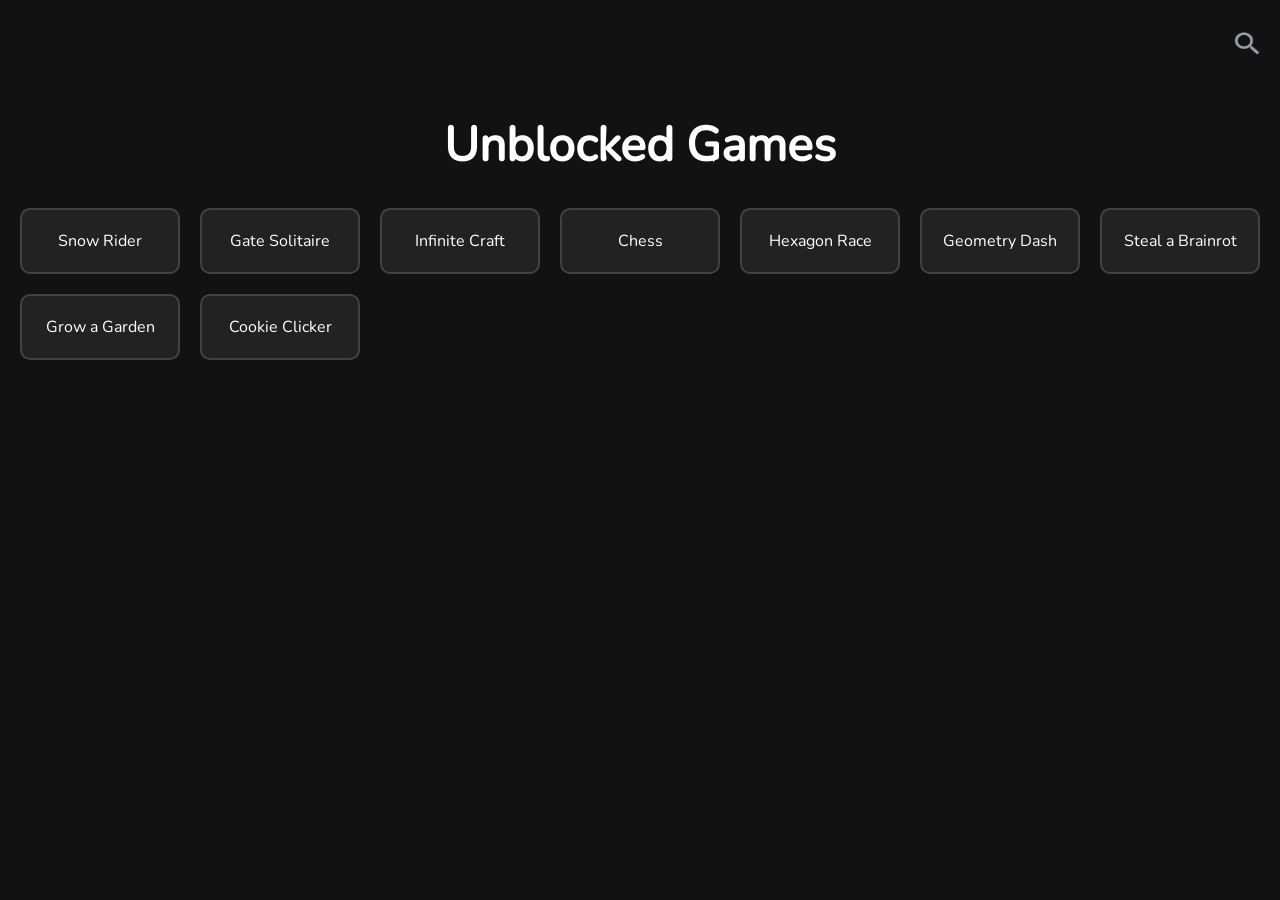
==== index.html @ 76240511 "search bar and fixed scaling issues" ====
<!DOCTYPE html>
<html>
<head>
  <link rel="stylesheet" href="style.css">
    <link rel="icon" type="svg" href="https://upload.wikimedia.org/wikipedia/commons/thumb/1/19/Google_Classroom_Logo.svg/1024px-Google_Classroom_Logo.svg.png?20221017163738">
  <title>School Work</title>
</head>
<body>

<h1>Unblocked Games</h1>

<div class="search-container">
  <input type="text" id="search" placeholder="Search games..." />
  <img id="search-icon" src="./images/SearchIcon.png" alt="Search" />
</div>



<div class="games">
  <a href="games/snowrider.html" class="card">Snow Rider</a>
  <a href="games/Gate-Solitare.html" class="card">Gate Solitaire</a>
  <a href="games/Infinite-Craft.html" class="card">Infinite Craft</a>
  <a href="games/chess.html" class="card">Chess</a>
  <a href="games/Hexagon-race.html" class="card">Hexagon Race</a>
  <a href="games/Geometry-Dash.html" class="card">Geometry Dash</a>
  <a href="games/Steal-a-Brainrot.html" class="card">Steal a Brainrot</a>
  <a href="games/grow-a-garden.html" class="card">Grow a Garden</a>
  <a href="games/Cookie-Clicker.html" class="card">Cookie Clicker</a>
</div>

<script>
const searchIcon = document.getElementById('search-icon');
const searchInput = document.getElementById('search');
const gameCards = document.querySelectorAll('.games .card');

searchIcon.addEventListener('click', () => {
  searchInput.classList.toggle('show');
  if (searchInput.classList.contains('show')) {
    searchInput.focus();
  }
});

// Filter games
searchInput.addEventListener('input', () => {
  const query = searchInput.value.toLowerCase();
  gameCards.forEach(card => {
    const title = card.textContent.toLowerCase();
    card.style.display = title.includes(query) ? '' : 'none';
  });
});
</script>


</body>
</html>
---- style.css ----
@font-face {
  font-family: 'Nunito'; /* Name you choose for the font */
  src: url('fonts/Nunito-VariableFont_wght.ttf') format('truetype');
  font-weight: normal;
  font-style: normal;
  font-display: swap; /* Helps prevent render-blocking */
}

/* Top-right search container */
.search-container {
  position: fixed;
  top: 20px;
  right: 20px;
  display: flex;
  align-items: center;
  z-index: 1000;
}

/* Search input */
#search {
  width: 0;
  padding: 10px 15px;
  border-radius: 25px;
  border: 2px solid #424242;
  background-color: #222;
  color: white;
  font-size: 16px;
  outline: none;
  transition: width 0.3s ease, opacity 0.3s ease;
  opacity: 0;
  margin-right: 10px; /* space between bar and icon */
  font-family: 'Nunito', Arial, sans-serif;
}

/* When active, expand to 250px */
#search.show {
  width: 250px;
  opacity: 1;
  font-family: 'Nunito', Arial, sans-serif;
}

/* Search icon */
#search-icon {
  width: 28px;
  height: 28px;
  cursor: pointer;
}

/* Body styling */
body {
  background-color: #121212;
  color: white;
  font-family: 'Nunito', Arial, sans-serif;
  margin: 0;
  padding: 80px 20px 20px 20px; /* extra top padding for fixed search bar */
}

/* Heading */
h1 {
  text-align: center;
  margin-bottom: 30px;
  font-size: 3em;
}

/* Games grid */
.games {
  display: grid;
  grid-template-columns: repeat(auto-fill, minmax(150px, 1fr));
  gap: 20px;
  max-width: 1500px;
  margin: 0 auto; /* center the grid */
}

/* Individual game card */
.card {
  border: #424242 2px solid;
  background: #222;
  padding: 20px;
  text-align: center;
  border-radius: 10px;
  color: white;
  transition: transform 0.2s ease, background 0.2s ease;
}

.card:hover {
  background: #151515;
  cursor: pointer;
  transform: scale(1.05);
}

/* Links */
a {
  text-decoration: none;
  color: inherit;
}

/* Responsive adjustments */
@media (max-width: 768px) {
  .games {
    grid-template-columns: repeat(auto-fill, minmax(120px, 1fr));
    gap: 15px;
  }

  #search.show {
    width: 200px; /* slightly smaller search bar on small screens */
  }
}

@media (max-width: 480px) {
  body {
    padding-top: 100px; /* more top padding for small screens */
  }

  .games {
    grid-template-columns: repeat(auto-fill, minmax(100px, 1fr));
    gap: 10px;
  }

  #search.show {
    width: 150px; /* compact search bar on very small screens */
  }

  #search {
    font-size: 10px;
    padding: 8px 12px;
    font-family: 'Nunito', Arial, sans-serif;
  }
}
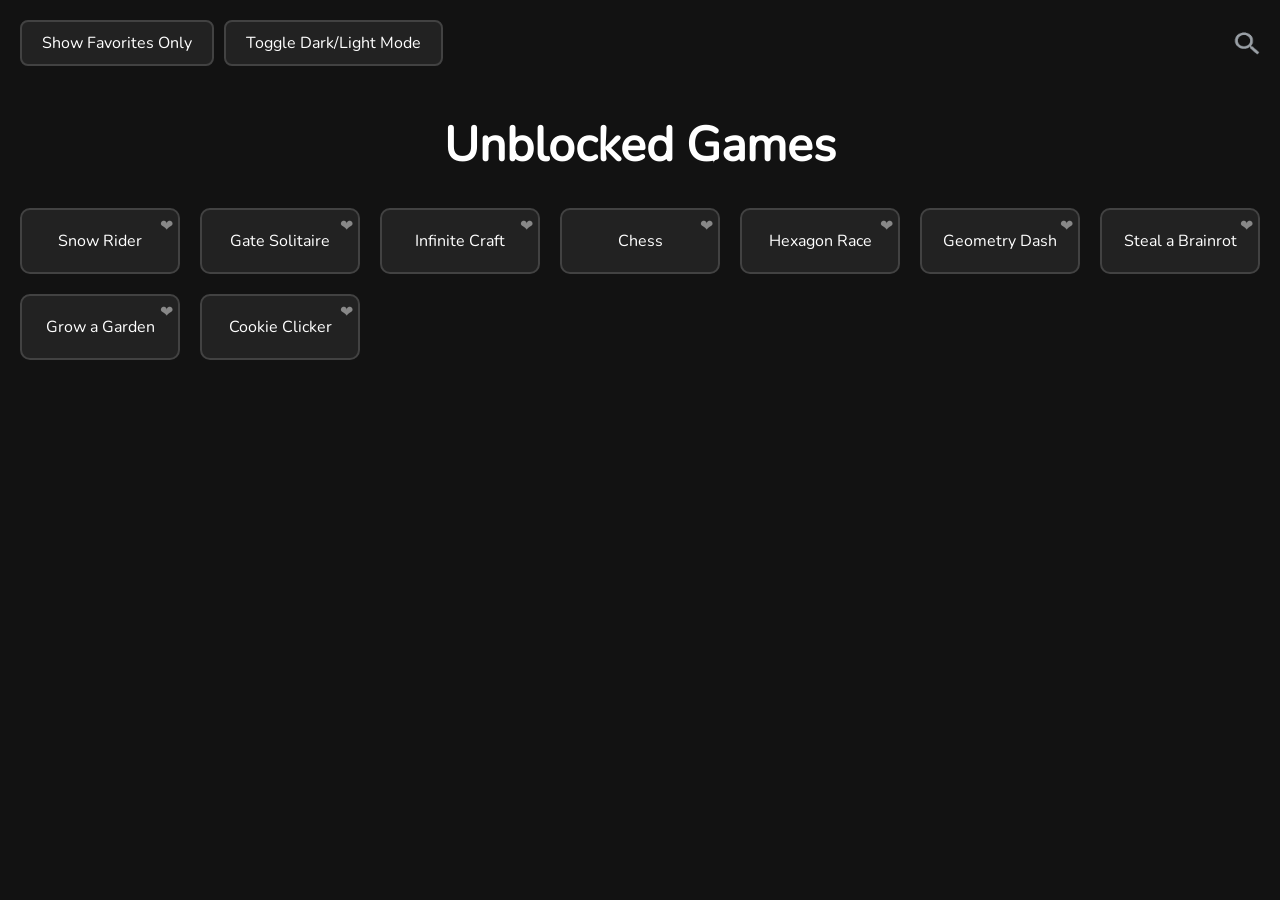
==== commit 6be5eeb2: "new features" ====
--- a/index.html
+++ b/index.html
@@ -2,45 +2,76 @@
 <html>
 <head>
   <link rel="stylesheet" href="style.css">
-    <link rel="icon" type="svg" href="https://upload.wikimedia.org/wikipedia/commons/thumb/1/19/Google_Classroom_Logo.svg/1024px-Google_Classroom_Logo.svg.png?20221017163738">
+  <link rel="icon" type="svg" href="https://upload.wikimedia.org/wikipedia/commons/thumb/1/19/Google_Classroom_Logo.svg/1024px-Google_Classroom_Logo.svg.png?20221017163738">
   <title>School Work</title>
 </head>
 <body>
 
 <h1>Unblocked Games</h1>
 
+<!-- Top-left buttons container -->
+<div id="top-left-buttons">
+  <button id="show-favorites">Show Favorites Only</button>
+  <button id="toggle-theme">Toggle Dark/Light Mode</button>
+</div>
+
+<!-- Search bar top-right -->
 <div class="search-container">
   <input type="text" id="search" placeholder="Search games..." />
   <img id="search-icon" src="./images/SearchIcon.png" alt="Search" />
 </div>
 
-
-
+<!-- Games grid -->
 <div class="games">
-  <a href="games/snowrider.html" class="card">Snow Rider</a>
-  <a href="games/Gate-Solitare.html" class="card">Gate Solitaire</a>
-  <a href="games/Infinite-Craft.html" class="card">Infinite Craft</a>
-  <a href="games/chess.html" class="card">Chess</a>
-  <a href="games/Hexagon-race.html" class="card">Hexagon Race</a>
-  <a href="games/Geometry-Dash.html" class="card">Geometry Dash</a>
-  <a href="games/Steal-a-Brainrot.html" class="card">Steal a Brainrot</a>
-  <a href="games/grow-a-garden.html" class="card">Grow a Garden</a>
-  <a href="games/Cookie-Clicker.html" class="card">Cookie Clicker</a>
+  <a href="games/snowrider.html" class="card" data-game="snowrider">
+    Snow Rider
+    <span class="heart">&#10084;</span>
+  </a>
+  <a href="games/Gate-Solitare.html" class="card" data-game="gate-solitaire">
+    Gate Solitaire
+    <span class="heart">&#10084;</span>
+  </a>
+  <a href="games/Infinite-Craft.html" class="card" data-game="infinite-craft">
+    Infinite Craft
+    <span class="heart">&#10084;</span>
+  </a>
+  <a href="games/chess.html" class="card" data-game="chess">
+    Chess
+    <span class="heart">&#10084;</span>
+  </a>
+  <a href="games/Hexagon-race.html" class="card" data-game="hexagon-race">
+    Hexagon Race
+    <span class="heart">&#10084;</span>
+  </a>
+  <a href="games/Geometry-Dash.html" class="card" data-game="geometry-dash">
+    Geometry Dash
+    <span class="heart">&#10084;</span>
+  </a>
+  <a href="games/Steal-a-Brainrot.html" class="card" data-game="steal-a-brainrot">
+    Steal a Brainrot
+    <span class="heart">&#10084;</span>
+  </a>
+  <a href="games/grow-a-garden.html" class="card" data-game="grow-a-garden">
+    Grow a Garden
+    <span class="heart">&#10084;</span>
+  </a>
+  <a href="games/Cookie-Clicker.html" class="card" data-game="cookie-clicker">
+    Cookie Clicker
+    <span class="heart">&#10084;</span>
+  </a>
 </div>
 
 <script>
+// Search functionality
 const searchIcon = document.getElementById('search-icon');
 const searchInput = document.getElementById('search');
 const gameCards = document.querySelectorAll('.games .card');
 
 searchIcon.addEventListener('click', () => {
   searchInput.classList.toggle('show');
-  if (searchInput.classList.contains('show')) {
-    searchInput.focus();
-  }
+  if (searchInput.classList.contains('show')) searchInput.focus();
 });
 
-// Filter games
 searchInput.addEventListener('input', () => {
   const query = searchInput.value.toLowerCase();
   gameCards.forEach(card => {
@@ -48,8 +79,94 @@
     card.style.display = title.includes(query) ? '' : 'none';
   });
 });
+
+// Favorites functionality
+document.addEventListener('DOMContentLoaded', () => {
+  const hearts = document.querySelectorAll('.heart');
+  const favorites = JSON.parse(localStorage.getItem('favorites') || '[]');
+
+  hearts.forEach(heart => {
+    const card = heart.parentElement;
+    const game = card.dataset.game;
+
+    // Mark favorited hearts on page load
+    if (favorites.includes(game)) heart.classList.add('favorited');
+
+    // Toggle favorite on click
+    heart.addEventListener('click', e => {
+      e.preventDefault(); // Prevent card link click
+      heart.classList.toggle('favorited');
+
+      let updatedFavorites = JSON.parse(localStorage.getItem('favorites') || '[]');
+      if (heart.classList.contains('favorited')) {
+        if (!updatedFavorites.includes(game)) updatedFavorites.push(game);
+      } else {
+        updatedFavorites = updatedFavorites.filter(f => f !== game);
+      }
+      localStorage.setItem('favorites', JSON.stringify(updatedFavorites));
+    });
+  });
+});
+
+// Show favorites filter
+const showFavoritesBtn = document.getElementById('show-favorites');
+let showingFavorites = false;
+
+showFavoritesBtn.addEventListener('click', () => {
+  const favorites = JSON.parse(localStorage.getItem('favorites') || '[]');
+  showingFavorites = !showingFavorites;
+
+  gameCards.forEach(card => {
+    const game = card.dataset.game;
+    card.style.display = showingFavorites
+      ? favorites.includes(game) ? '' : 'none'
+      : '';
+  });
+
+  showFavoritesBtn.textContent = showingFavorites ? 'Show All Games' : 'Show Favorites Only';
+});
+
+// Dark/Light mode toggle
+const toggleThemeBtn = document.getElementById('toggle-theme');
+let darkMode = localStorage.getItem('theme') !== 'light';
+
+function applyTheme() {
+  if (darkMode) {
+    document.documentElement.style.setProperty('--bg-color', '#121212');
+    document.documentElement.style.setProperty('--card-bg', '#222');
+    document.documentElement.style.setProperty('--card-border', '#424242');
+    document.documentElement.style.setProperty('--text-color', 'white');
+    document.documentElement.style.setProperty('--hover-bg', '#151515');
+    document.documentElement.style.setProperty('--button-bg', '#222');
+    document.documentElement.style.setProperty('--button-border', '#424242');
+    document.documentElement.style.setProperty('--button-text', 'white');
+  } else {
+    document.documentElement.style.setProperty('--bg-color', '#ffffff');
+    document.documentElement.style.setProperty('--card-bg', '#f0f0f0');
+    document.documentElement.style.setProperty('--card-border', '#cccccc');
+    document.documentElement.style.setProperty('--text-color', '#121212');
+    document.documentElement.style.setProperty('--hover-bg', '#e0e0e0');
+    document.documentElement.style.setProperty('--button-bg', '#f0f0f0');
+    document.documentElement.style.setProperty('--button-border', '#cccccc');
+    document.documentElement.style.setProperty('--button-text', '#121212');
+  }
+
+  // Update search input colors
+  searchInput.style.backgroundColor = getComputedStyle(document.documentElement).getPropertyValue('--button-bg');
+  searchInput.style.color = getComputedStyle(document.documentElement).getPropertyValue('--button-text');
+  searchInput.style.borderColor = getComputedStyle(document.documentElement).getPropertyValue('--button-border');
+}
+
+// Apply theme on load
+applyTheme();
+
+// Toggle theme on click
+toggleThemeBtn.addEventListener('click', () => {
+  darkMode = !darkMode;
+  localStorage.setItem('theme', darkMode ? 'dark' : 'light');
+  applyTheme();
+});
 </script>
-
 
 </body>
 </html>
--- a/style.css
+++ b/style.css
@@ -1,9 +1,65 @@
+/* Nunito font */
 @font-face {
-  font-family: 'Nunito'; /* Name you choose for the font */
+  font-family: 'Nunito';
   src: url('fonts/Nunito-VariableFont_wght.ttf') format('truetype');
   font-weight: normal;
   font-style: normal;
-  font-display: swap; /* Helps prevent render-blocking */
+  font-display: swap;
+}
+
+/* Dark/Light mode variables */
+:root {
+  --bg-color: #121212;
+  --card-bg: #222;
+  --card-border: #424242;
+  --text-color: white;
+  --hover-bg: #151515;
+  --button-bg: #222;
+  --button-border: #424242;
+  --button-text: white;
+}
+
+/* Body */
+body {
+  background-color: var(--bg-color);
+  color: var(--text-color);
+  font-family: 'Nunito', Arial, sans-serif;
+  margin: 0;
+  padding: 80px 20px 20px 20px; /* extra top padding for fixed search bar */
+}
+
+/* Heading */
+h1 {
+  text-align: center;
+  margin-bottom: 30px;
+  font-size: 3em;
+}
+
+/* Top-left buttons container */
+#top-left-buttons {
+  position: fixed;
+  top: 20px;
+  left: 20px;
+  display: flex;
+  gap: 10px;
+  z-index: 1000;
+}
+
+#top-left-buttons button {
+  padding: 10px 20px;
+  border-radius: 8px;
+  border: 2px solid var(--button-border);
+  background-color: var(--button-bg);
+  color: var(--button-text);
+  font-family: 'Nunito', Arial, sans-serif;
+  font-size: 16px;
+  cursor: pointer;
+  transition: background 0.2s, transform 0.2s;
+}
+
+#top-left-buttons button:hover {
+  background-color: var(--hover-bg);
+  transform: scale(1.05);
 }
 
 /* Top-right search container */
@@ -21,22 +77,21 @@
   width: 0;
   padding: 10px 15px;
   border-radius: 25px;
-  border: 2px solid #424242;
-  background-color: #222;
-  color: white;
+  border: 2px solid var(--button-border);
+  background-color: var(--button-bg);
+  color: var(--button-text);
   font-size: 16px;
   outline: none;
   transition: width 0.3s ease, opacity 0.3s ease;
   opacity: 0;
-  margin-right: 10px; /* space between bar and icon */
+  margin-right: 10px;
   font-family: 'Nunito', Arial, sans-serif;
 }
 
-/* When active, expand to 250px */
+/* Search input expanded */
 #search.show {
   width: 250px;
   opacity: 1;
-  font-family: 'Nunito', Arial, sans-serif;
 }
 
 /* Search icon */
@@ -44,22 +99,13 @@
   width: 28px;
   height: 28px;
   cursor: pointer;
-}
-
-/* Body styling */
-body {
-  background-color: #121212;
-  color: white;
-  font-family: 'Nunito', Arial, sans-serif;
-  margin: 0;
-  padding: 80px 20px 20px 20px; /* extra top padding for fixed search bar */
-}
-
-/* Heading */
-h1 {
-  text-align: center;
-  margin-bottom: 30px;
-  font-size: 3em;
+  border: none;
+  outline: none;
+  background: none; /* always transparent */
+}
+
+#search-icon:hover {
+  background: none; /* prevent hover highlight */
 }
 
 /* Games grid */
@@ -68,24 +114,45 @@
   grid-template-columns: repeat(auto-fill, minmax(150px, 1fr));
   gap: 20px;
   max-width: 1500px;
-  margin: 0 auto; /* center the grid */
-}
-
-/* Individual game card */
+  margin: 0 auto;
+}
+
+/* Cards */
 .card {
-  border: #424242 2px solid;
-  background: #222;
+  background-color: var(--card-bg);
+  border: 2px solid var(--card-border);
+  color: var(--text-color);
   padding: 20px;
   text-align: center;
   border-radius: 10px;
-  color: white;
+  position: relative;
   transition: transform 0.2s ease, background 0.2s ease;
 }
 
 .card:hover {
-  background: #151515;
+  background-color: var(--hover-bg);
   cursor: pointer;
   transform: scale(1.05);
+}
+
+/* Heart icon */
+.heart {
+  position: absolute;
+  top: 5px;
+  right: 5px;
+  font-size: 16px;
+  color: #888;
+  cursor: pointer;
+  user-select: none;
+  transition: color 0.2s;
+}
+
+.heart.favorited {
+  color: red;
+}
+
+.heart:hover {
+  color: #ff6666;
 }
 
 /* Links */
@@ -94,7 +161,20 @@
   color: inherit;
 }
 
-/* Responsive adjustments */
+/* Favorites & Theme buttons (in top-left container) */
+#show-favorites,
+#toggle-theme {
+  background-color: var(--button-bg);
+  border: 2px solid var(--button-border);
+  color: var(--button-text);
+}
+
+#show-favorites:hover,
+#toggle-theme:hover {
+  background-color: var(--hover-bg);
+}
+
+/* Responsive */
 @media (max-width: 768px) {
   .games {
     grid-template-columns: repeat(auto-fill, minmax(120px, 1fr));
@@ -102,13 +182,13 @@
   }
 
   #search.show {
-    width: 200px; /* slightly smaller search bar on small screens */
+    width: 200px;
   }
 }
 
 @media (max-width: 480px) {
   body {
-    padding-top: 100px; /* more top padding for small screens */
+    padding-top: 100px;
   }
 
   .games {
@@ -117,12 +197,11 @@
   }
 
   #search.show {
-    width: 150px; /* compact search bar on very small screens */
+    width: 150px;
   }
 
   #search {
     font-size: 10px;
     padding: 8px 12px;
-    font-family: 'Nunito', Arial, sans-serif;
-  }
-}
+  }
+}
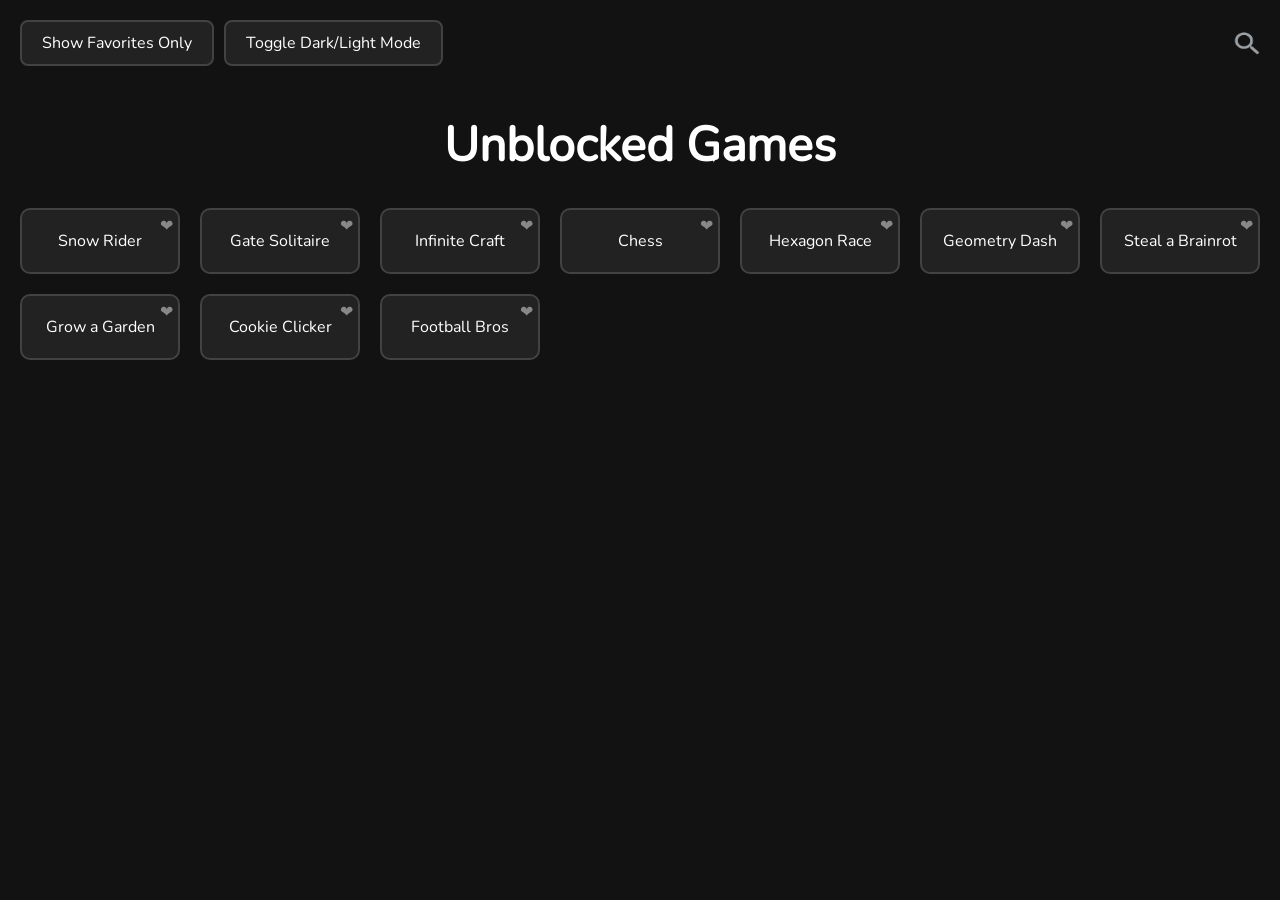
==== commit d7eaef29: "new game" ====
--- a/index.html
+++ b/index.html
@@ -59,6 +59,11 @@
     Cookie Clicker
     <span class="heart">&#10084;</span>
   </a>
+    <a href="games/football-bros.html" class="card" data-game="cookie-clicker">
+    Football Bros
+    <span class="heart">&#10084;</span>
+  </a>
+
 </div>
 
 <script>
--- a/style.css
+++ b/style.css
@@ -205,3 +205,5 @@
     padding: 8px 12px;
   }
 }
+
+
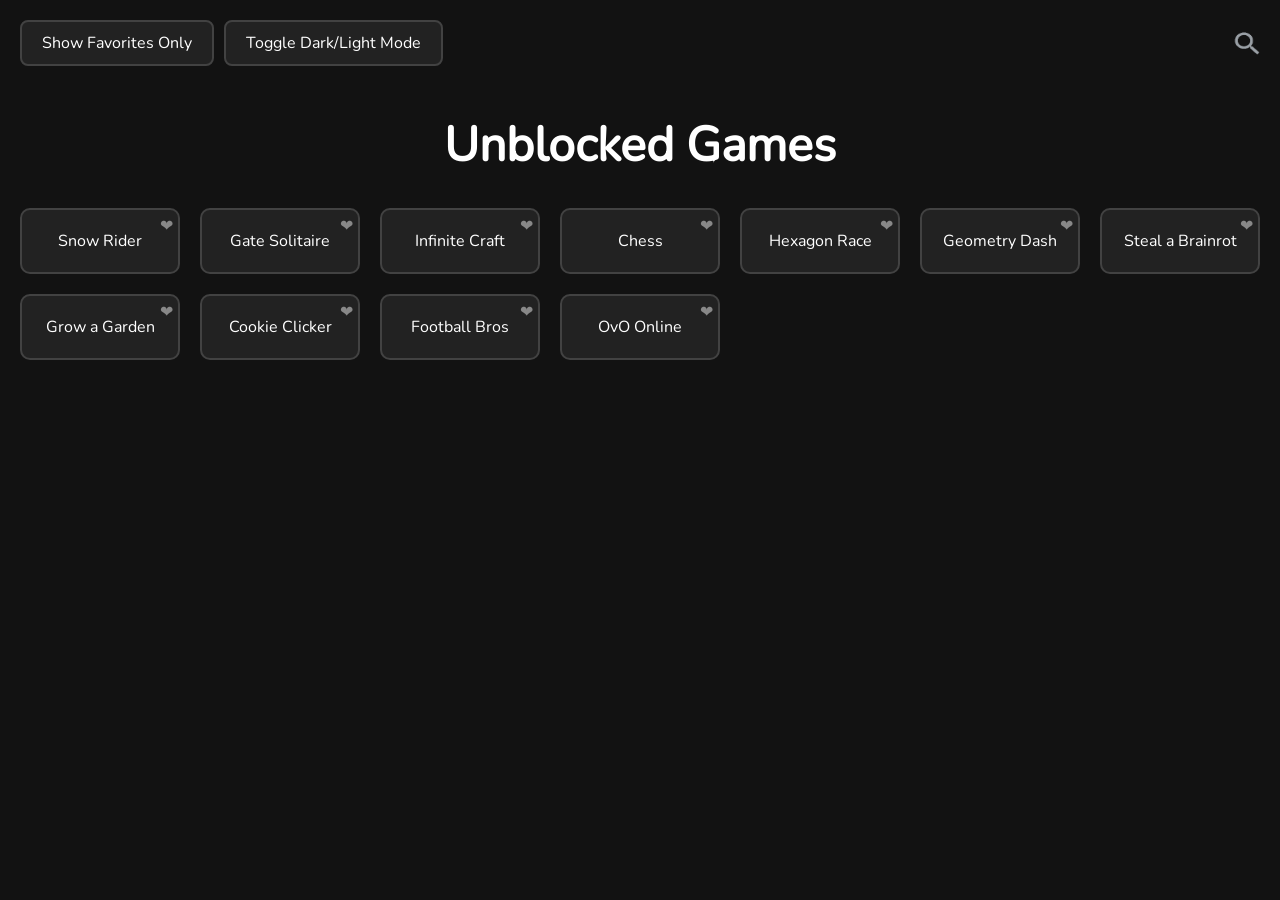
==== commit 2050761d: "added ovo.io" ====
--- a/index.html
+++ b/index.html
@@ -63,7 +63,10 @@
     Football Bros
     <span class="heart">&#10084;</span>
   </a>
-
+  <a href="games/ovo-online.html" class="card" data-game="ovo-online">
+  OvO Online
+  <span class="heart">&#10084;</span>
+  </a>
 </div>
 
 <script>
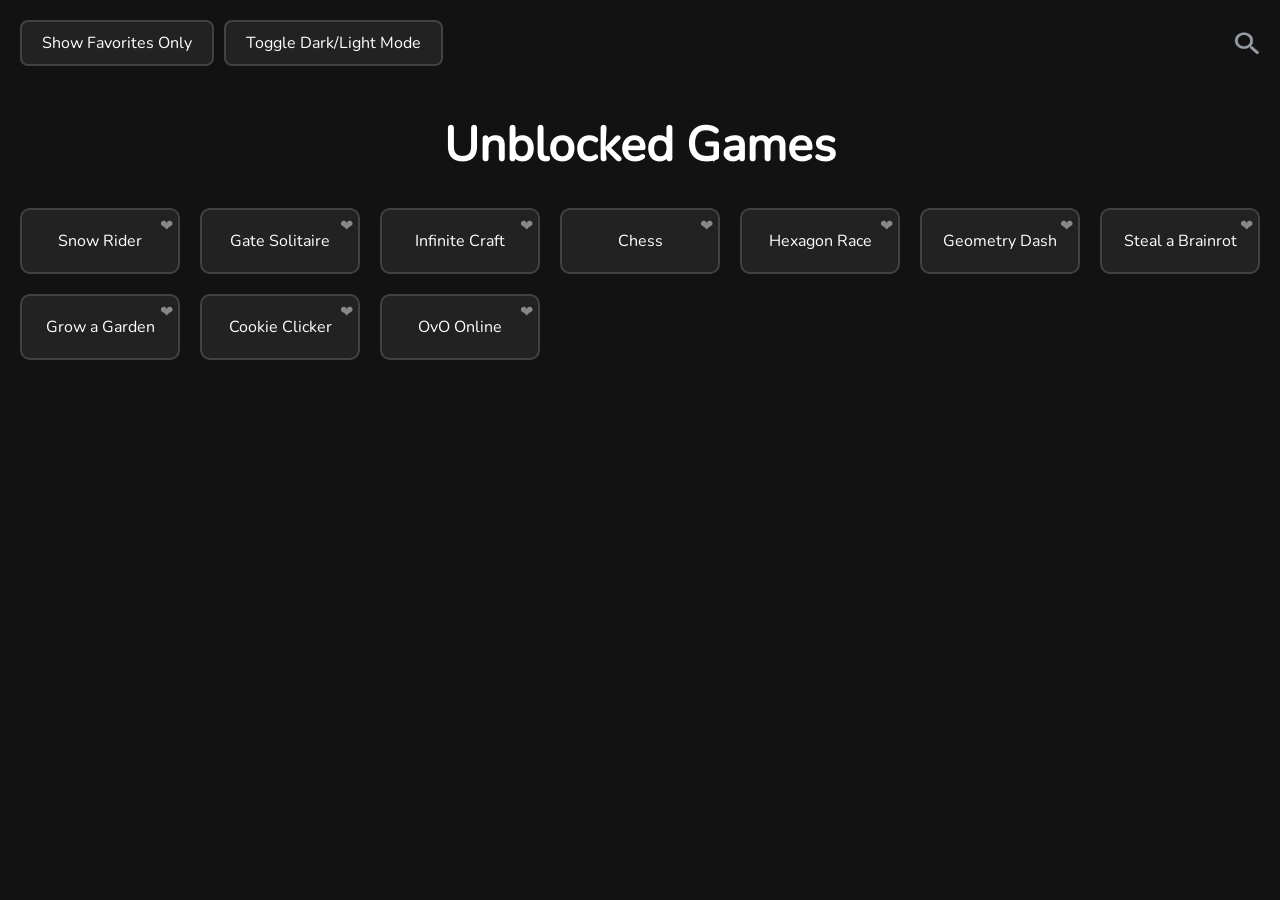
==== commit 0600d019: "remove football bros" ====
--- a/index.html
+++ b/index.html
@@ -57,10 +57,6 @@
   </a>
   <a href="games/Cookie-Clicker.html" class="card" data-game="cookie-clicker">
     Cookie Clicker
-    <span class="heart">&#10084;</span>
-  </a>
-    <a href="games/football-bros.html" class="card" data-game="cookie-clicker">
-    Football Bros
     <span class="heart">&#10084;</span>
   </a>
   <a href="games/ovo-online.html" class="card" data-game="ovo-online">
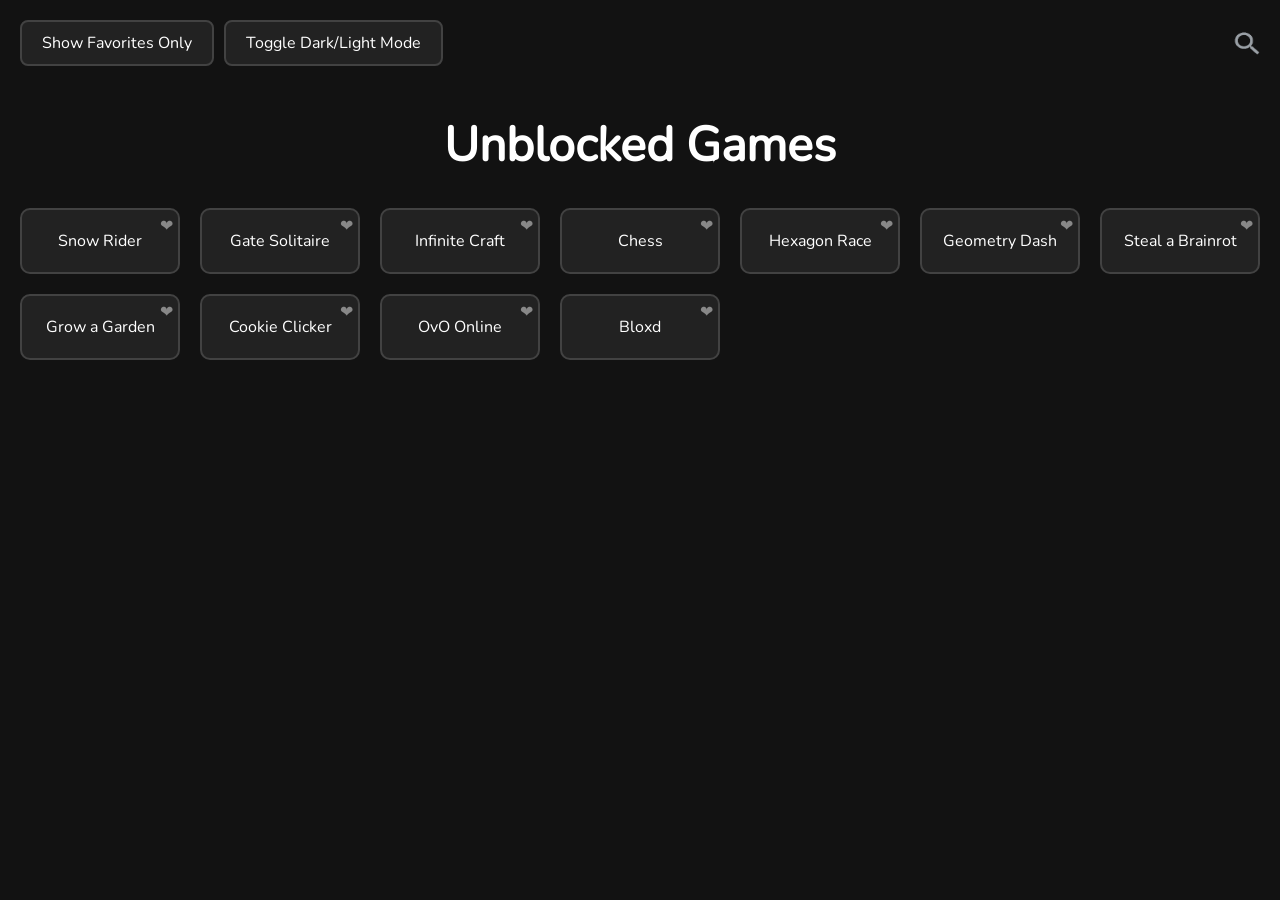
==== commit 91665fe5: "added bloxd.io" ====
--- a/index.html
+++ b/index.html
@@ -62,6 +62,10 @@
   <a href="games/ovo-online.html" class="card" data-game="ovo-online">
   OvO Online
   <span class="heart">&#10084;</span>
+  </a>
+  <a href="games/bloxd.html" class="card" data-game="bloxd">
+    Bloxd
+    <span class="heart">&#10084;</span>
   </a>
 </div>
 
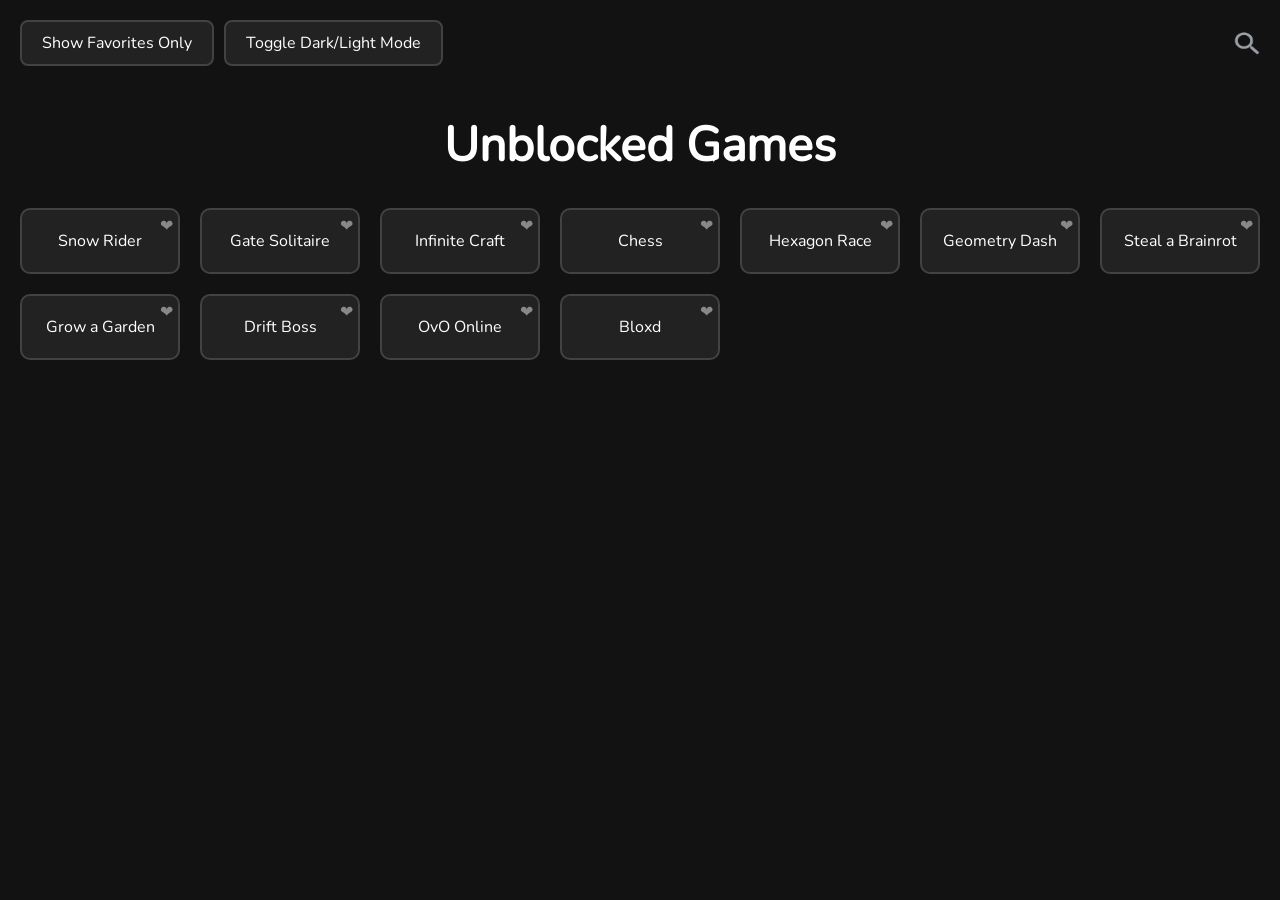
==== commit 45c9b80b: "drift boss added" ====
--- a/index.html
+++ b/index.html
@@ -55,8 +55,8 @@
     Grow a Garden
     <span class="heart">&#10084;</span>
   </a>
-  <a href="games/Cookie-Clicker.html" class="card" data-game="cookie-clicker">
-    Cookie Clicker
+  <a href="games/Drift-Boss.html" class="card" data-game="drift-boss">
+    Drift Boss
     <span class="heart">&#10084;</span>
   </a>
   <a href="games/ovo-online.html" class="card" data-game="ovo-online">
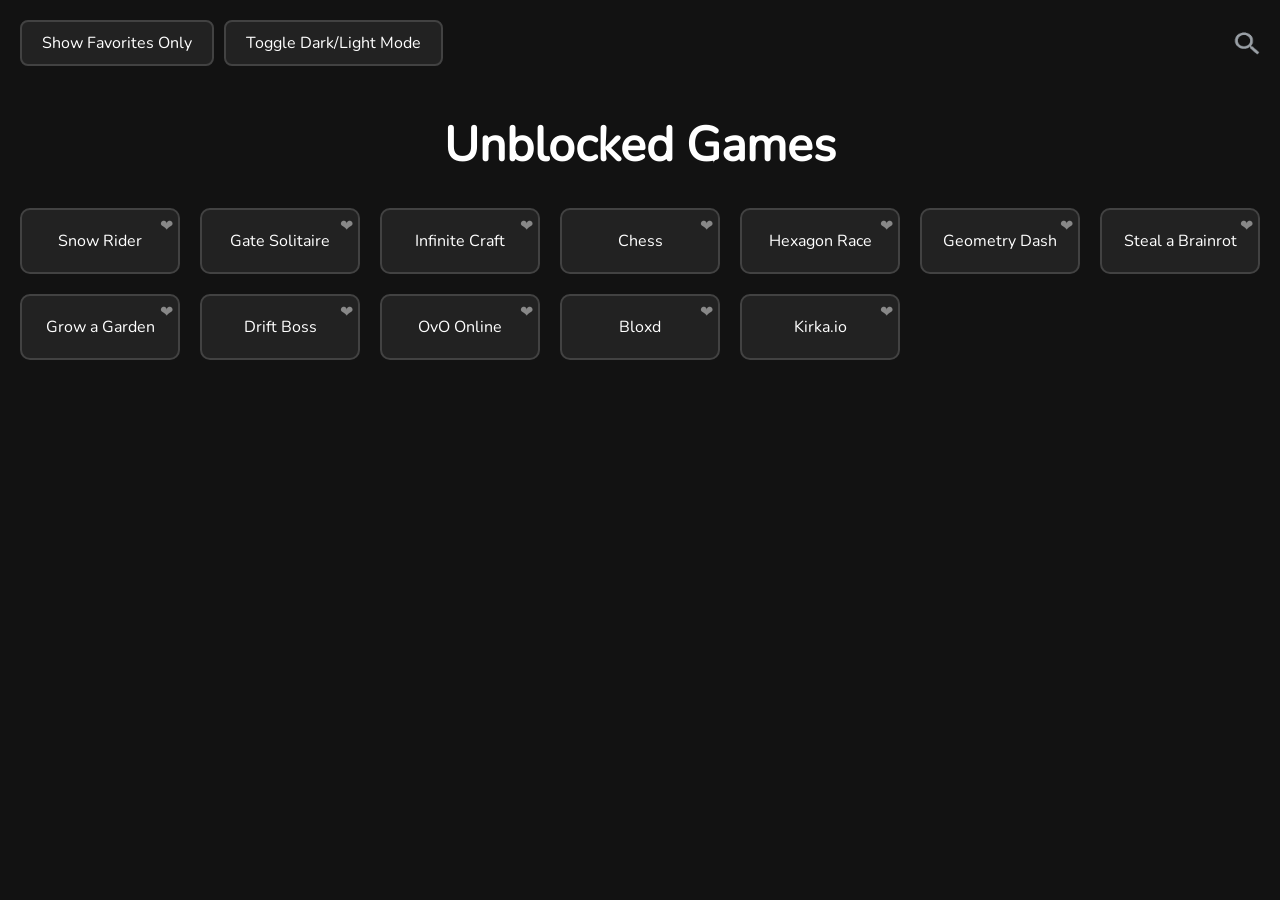
==== commit 78ec41b3: "added kirka and fixed infinite craft" ====
--- a/index.html
+++ b/index.html
@@ -65,6 +65,10 @@
   </a>
   <a href="games/bloxd.html" class="card" data-game="bloxd">
     Bloxd
+    <span class="heart">&#10084;</span>
+  </a>
+  <a href="games/kirka.html" class="card" data-game="kirka">
+    Kirka.io
     <span class="heart">&#10084;</span>
   </a>
 </div>
